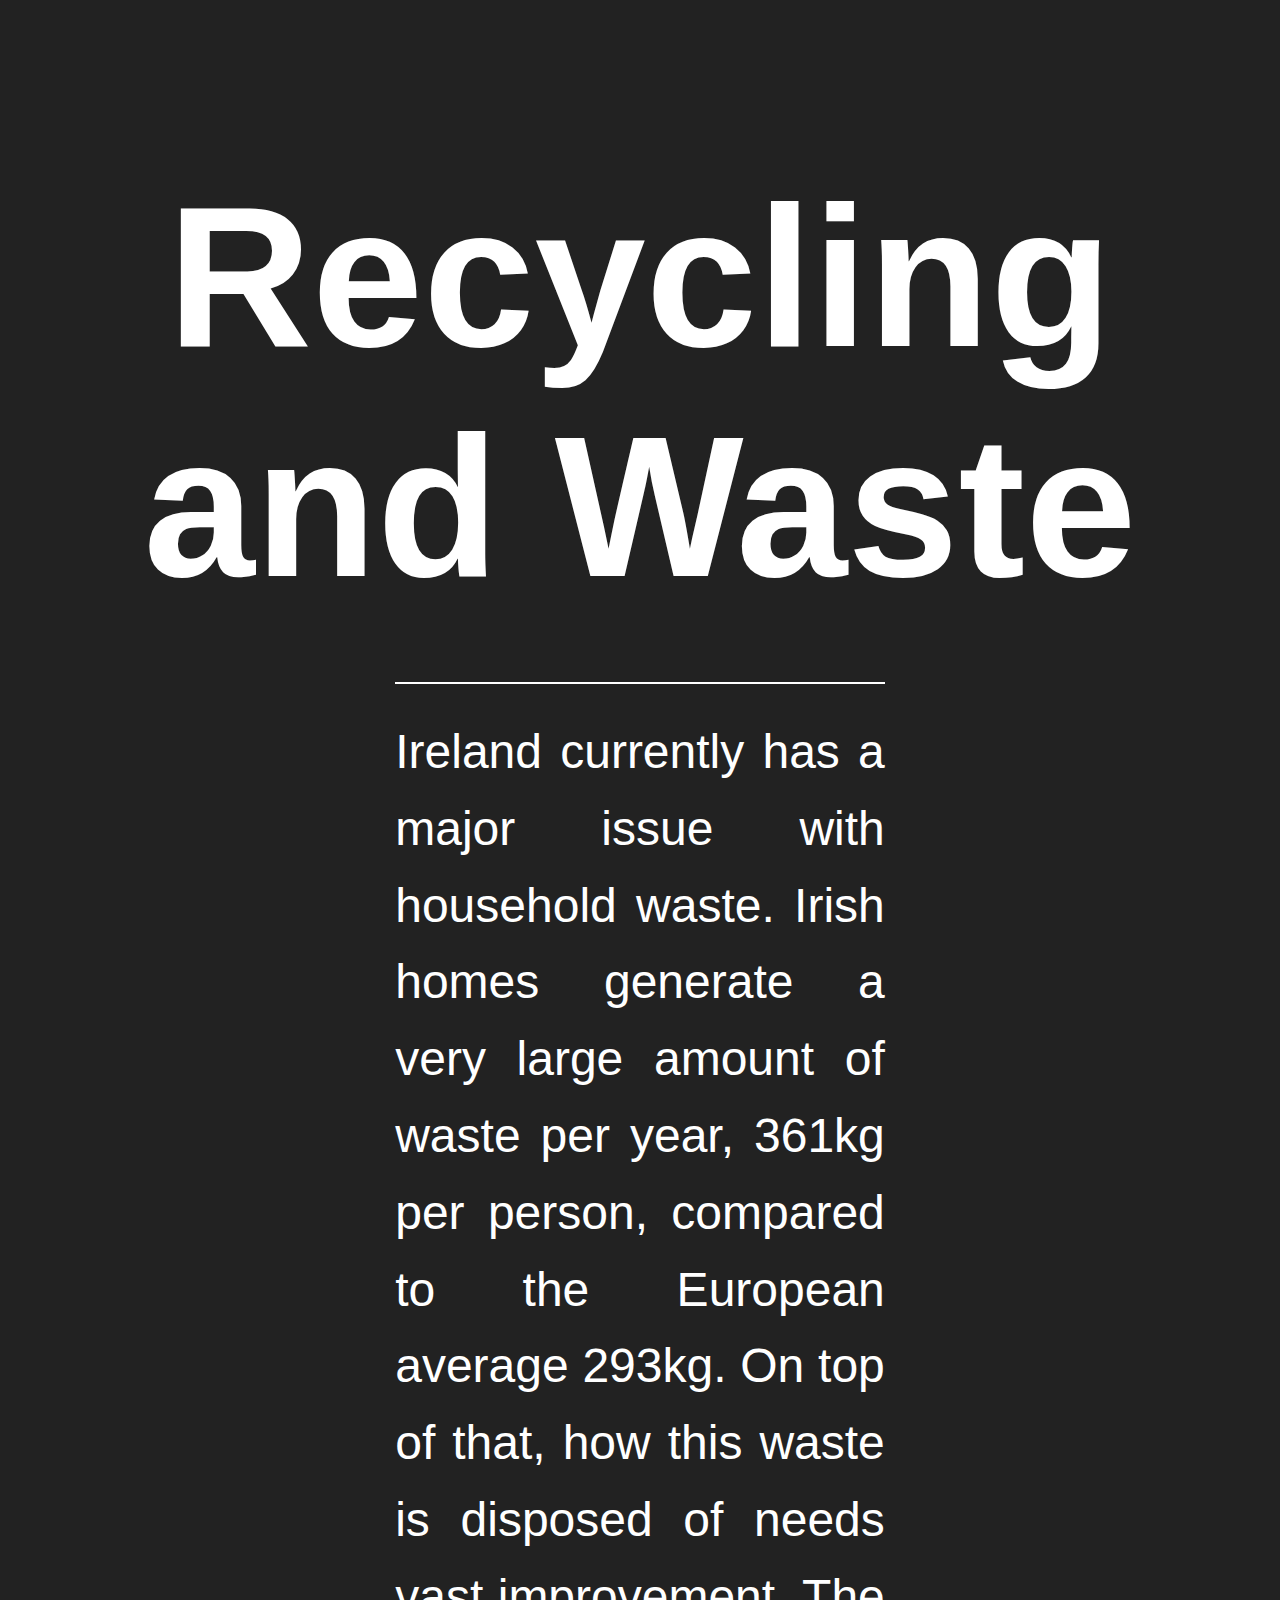
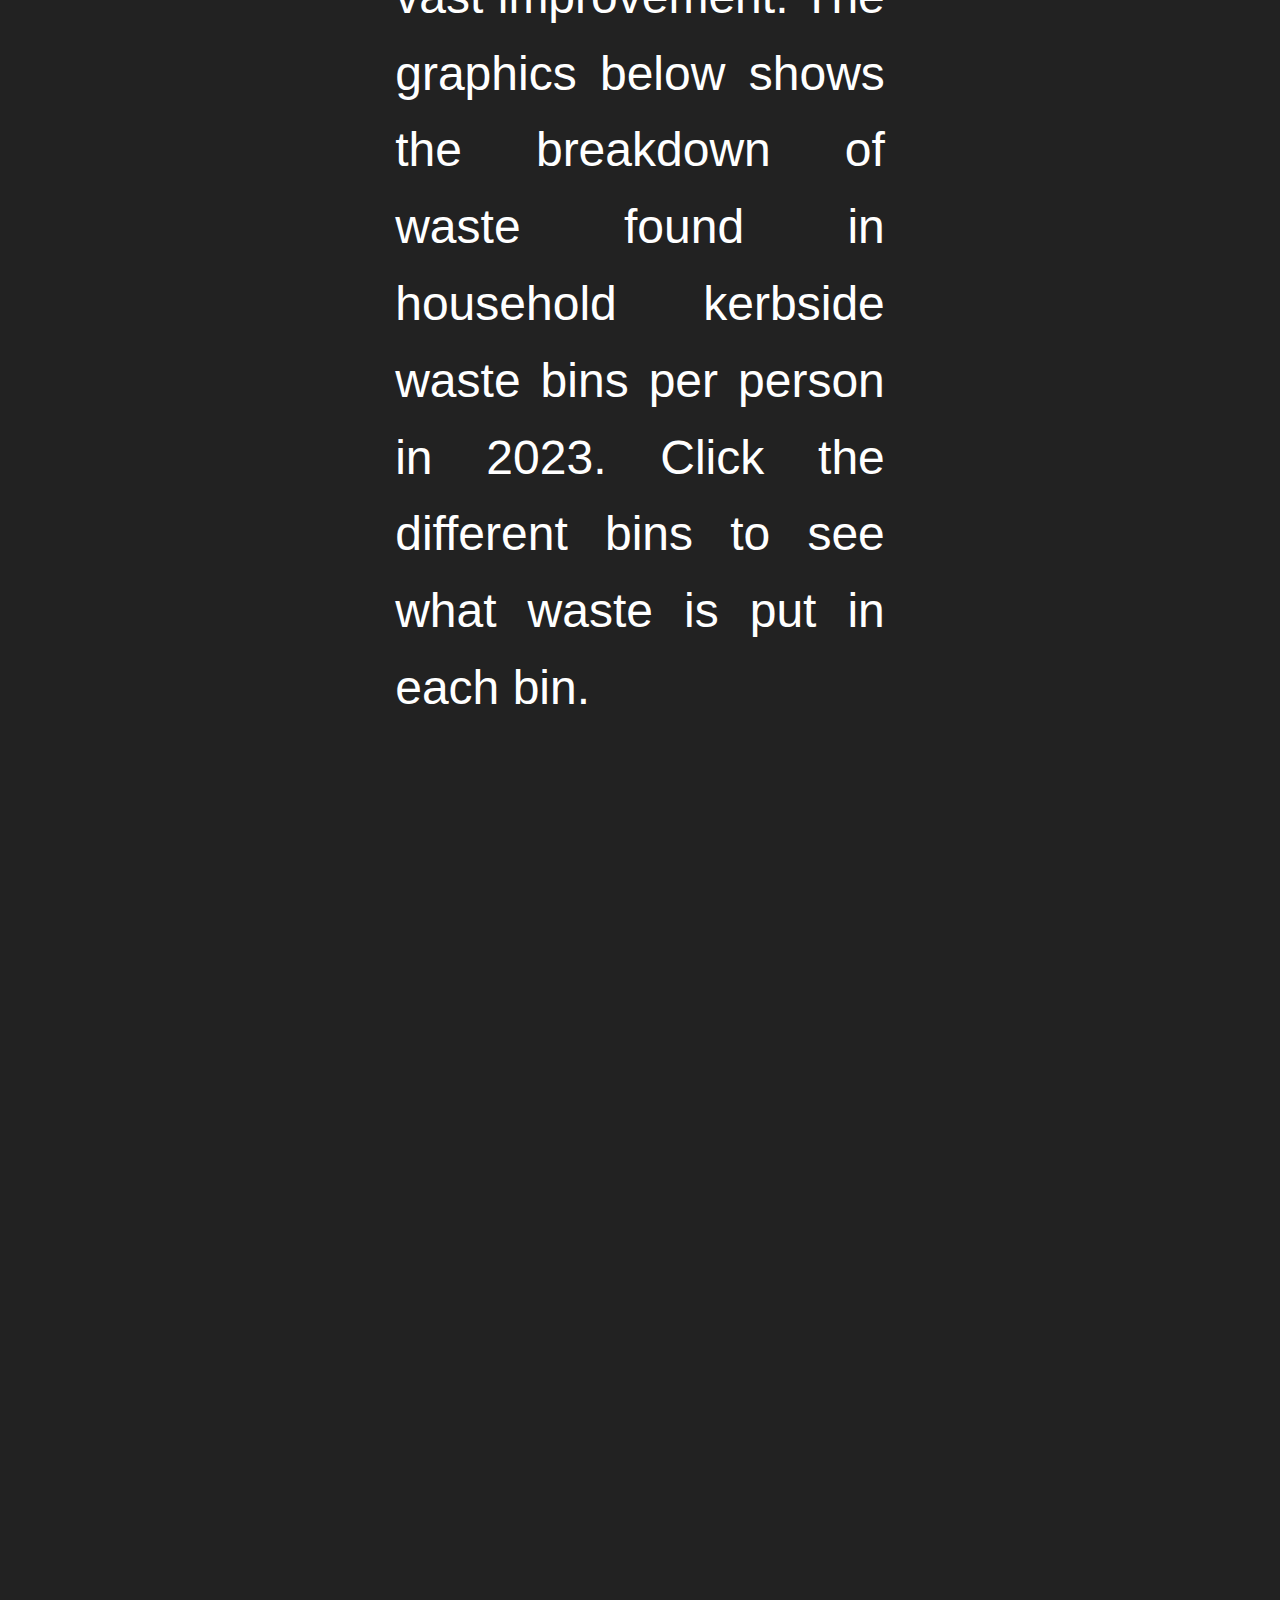
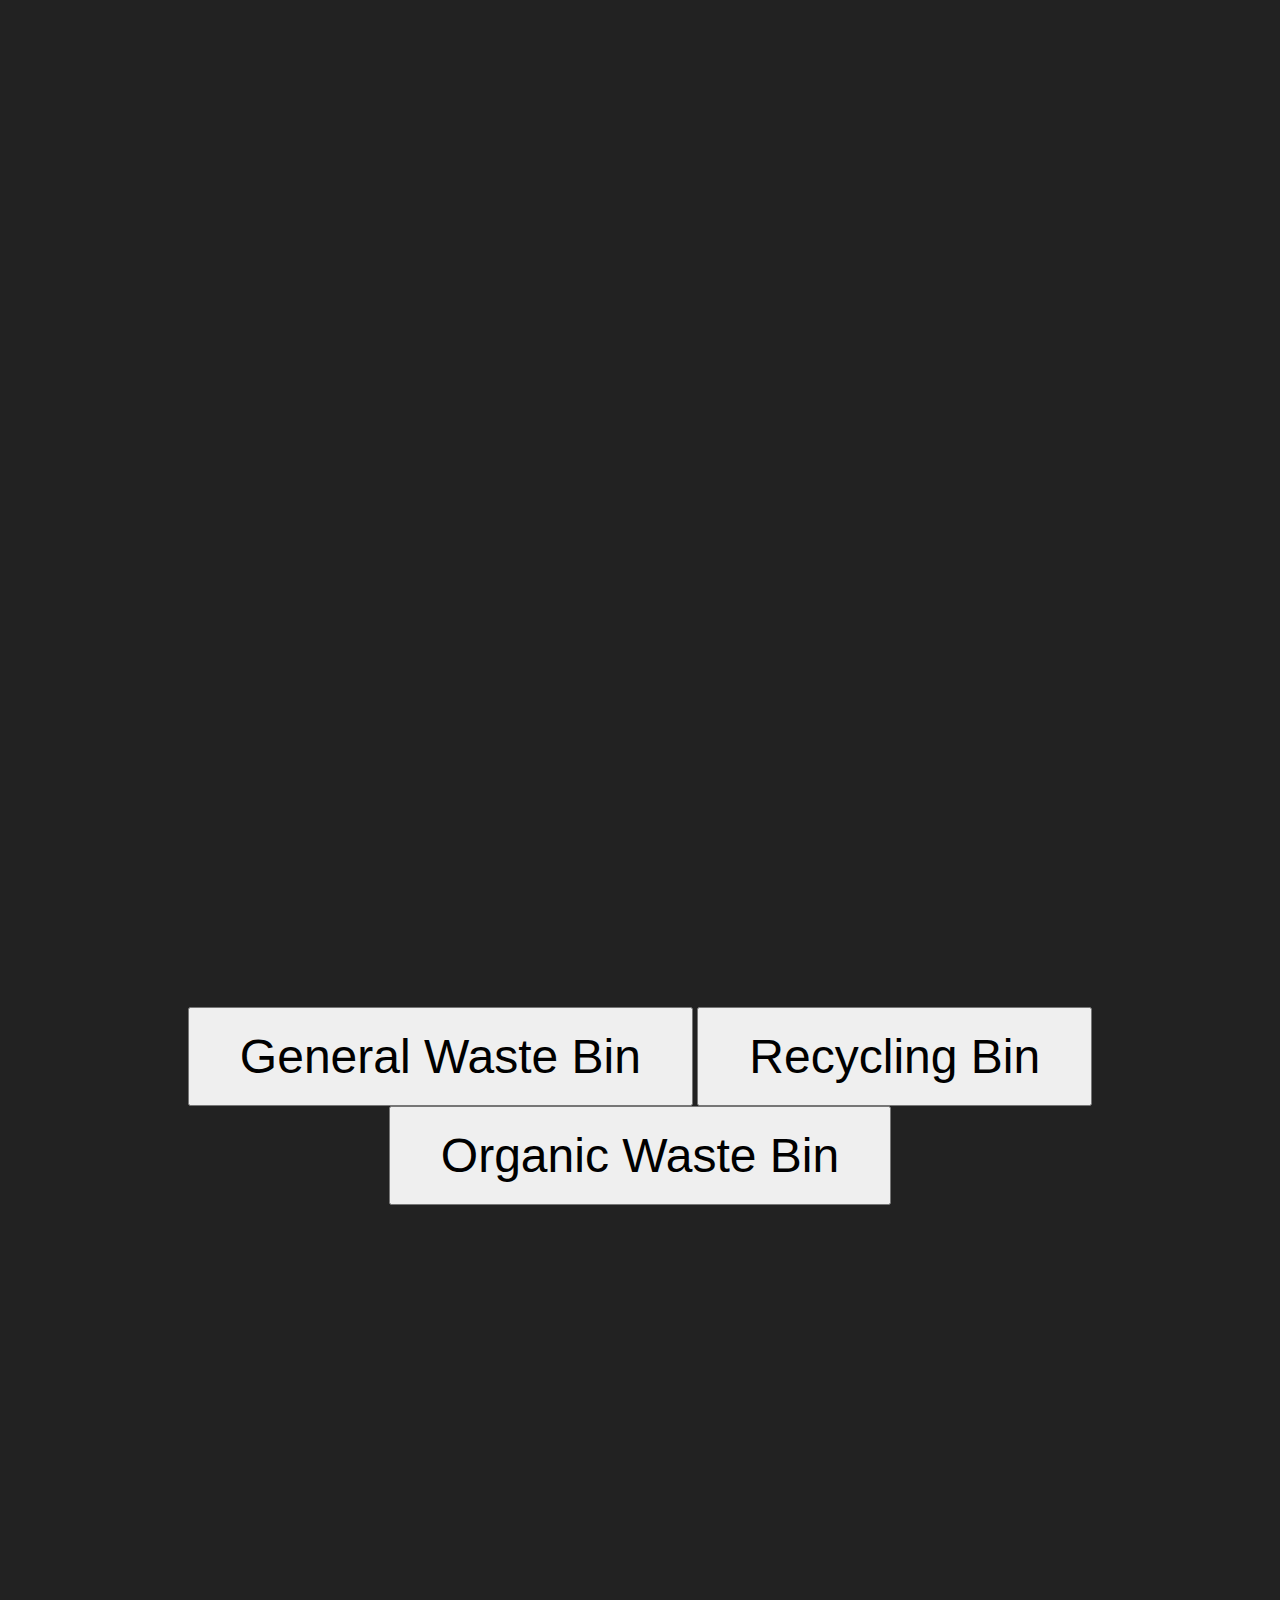
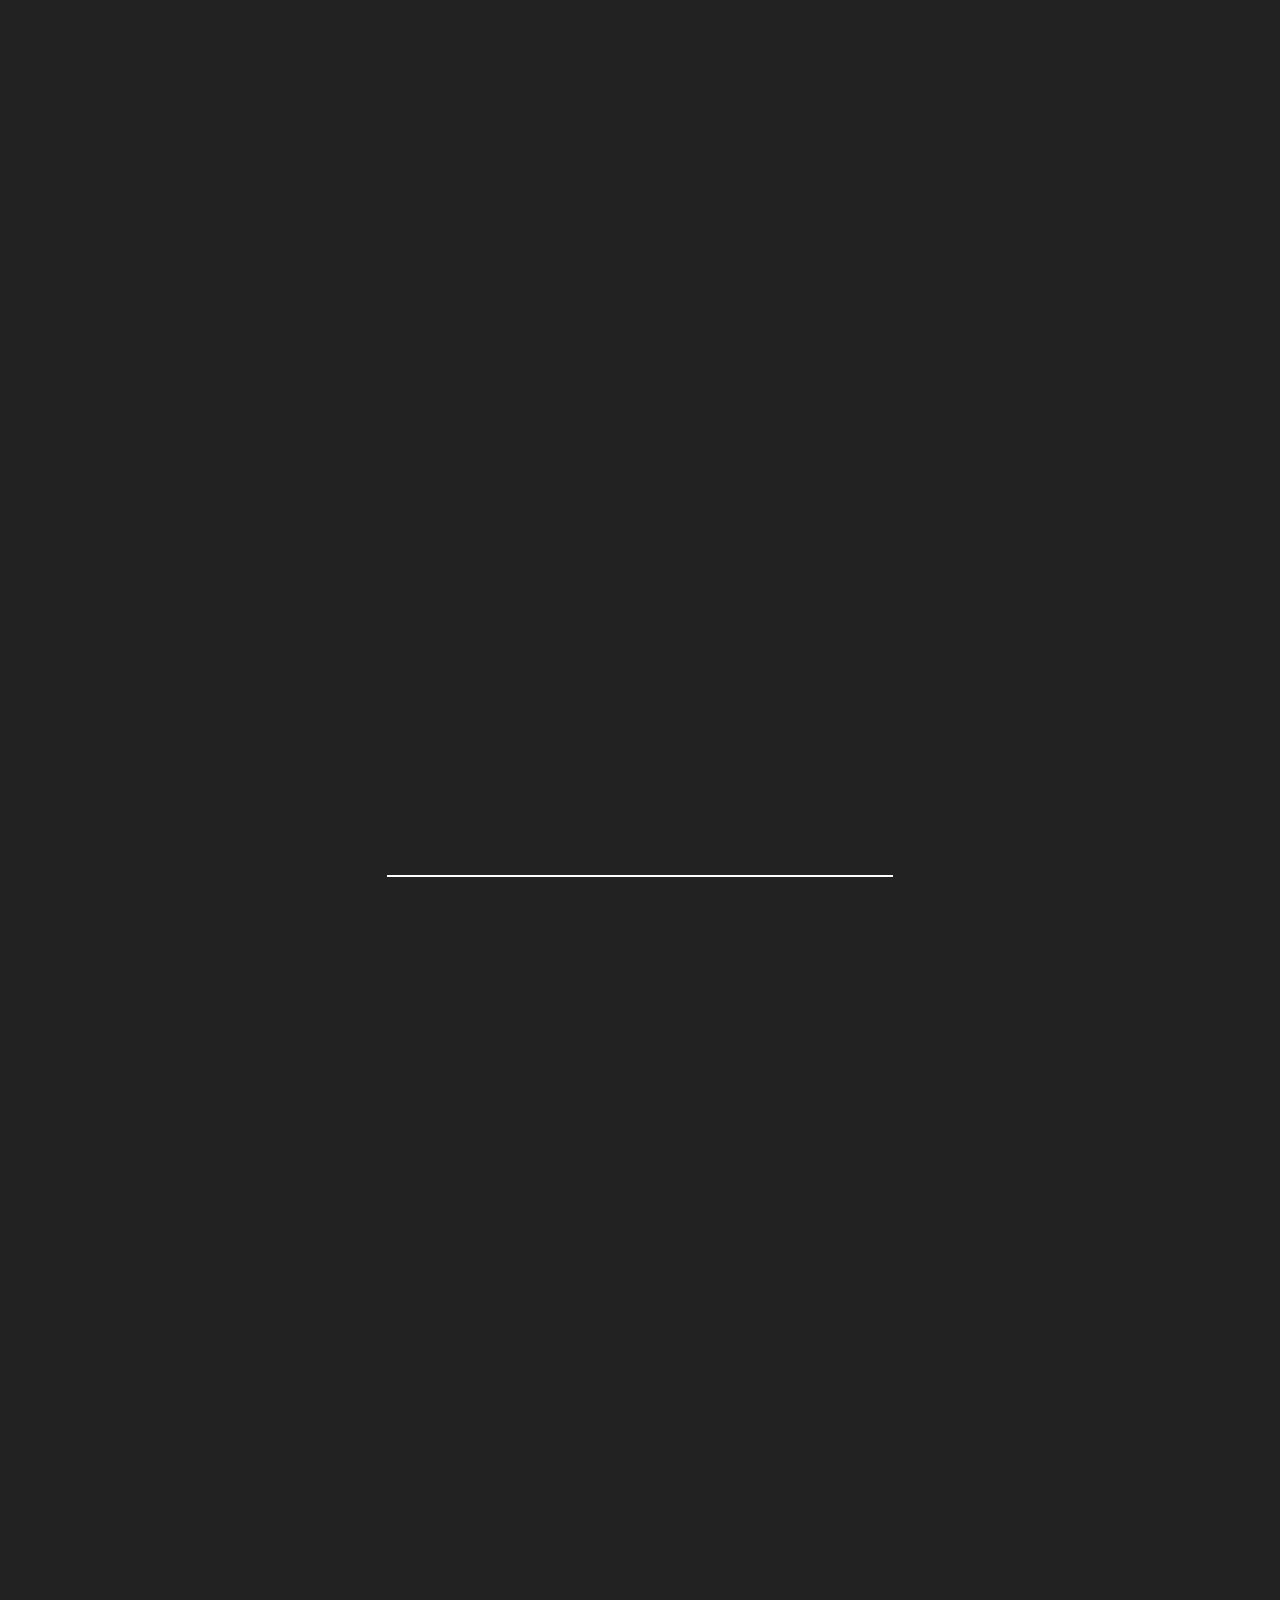
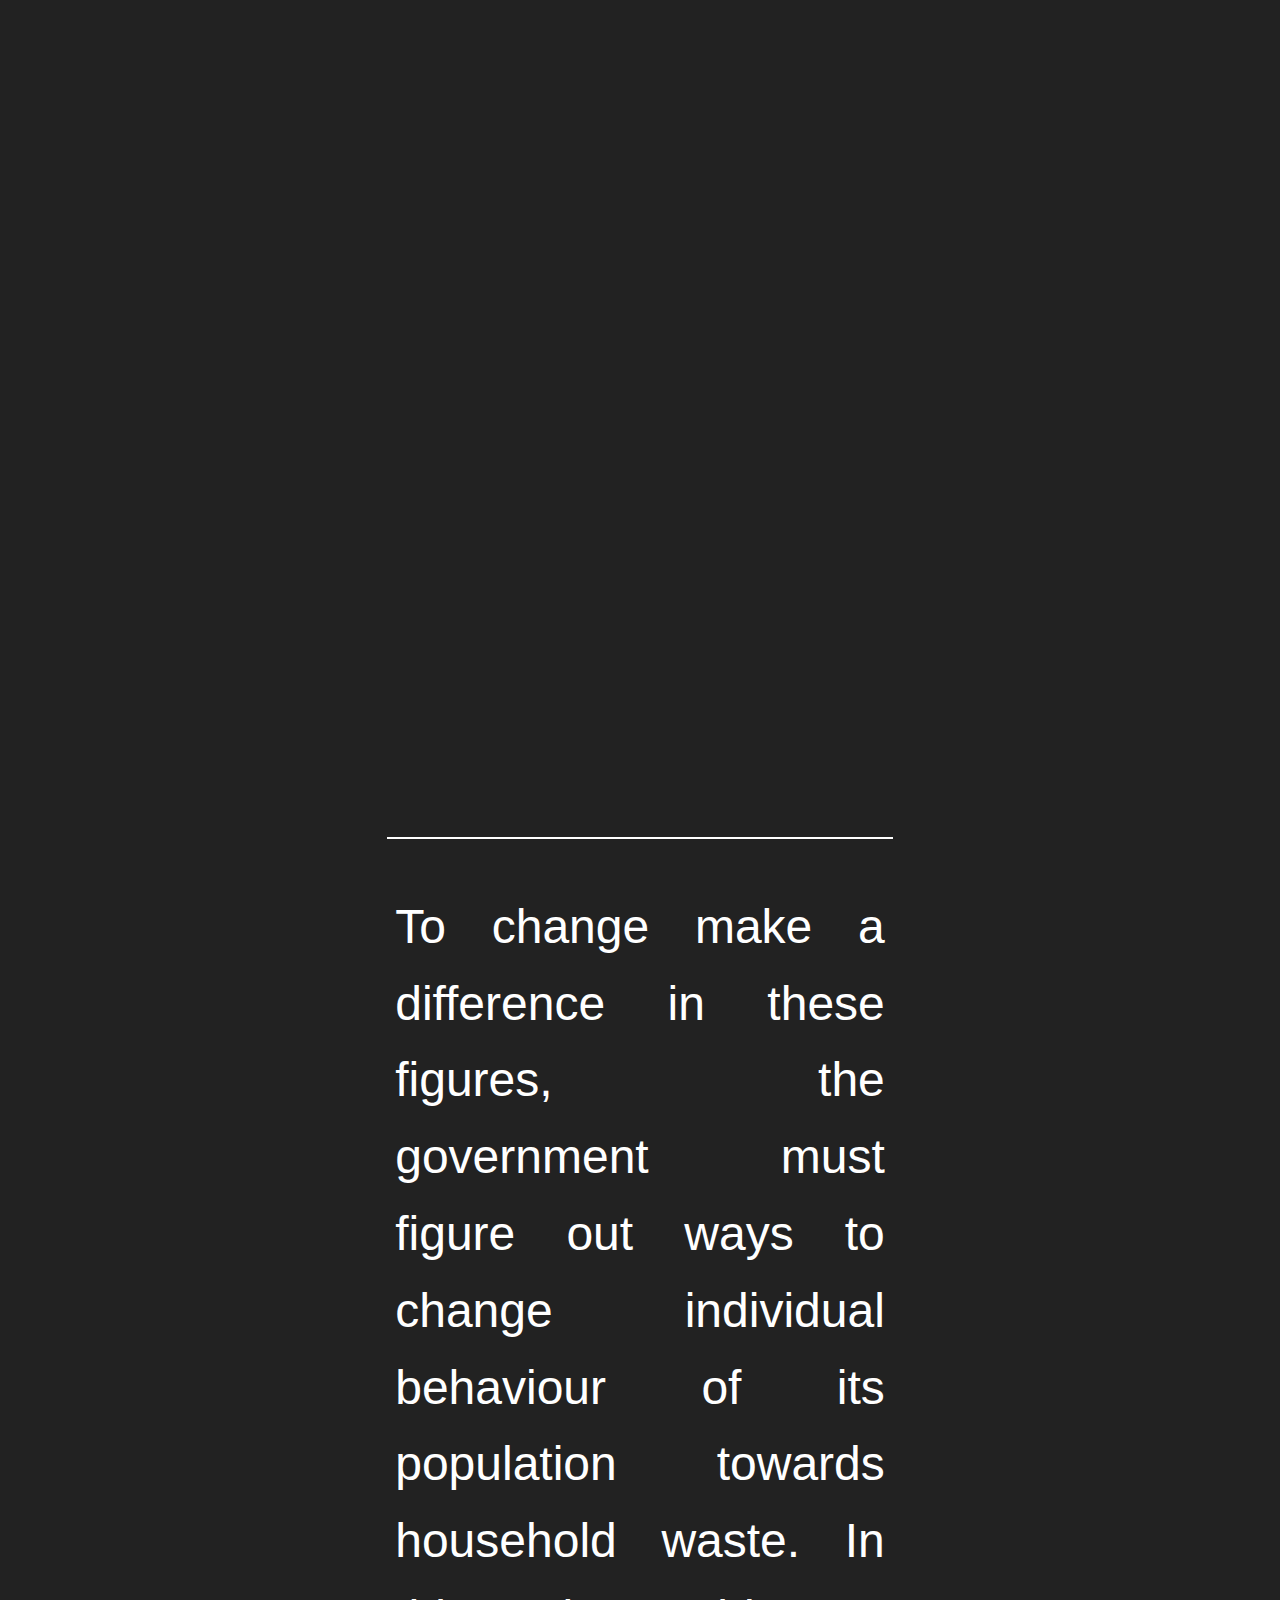
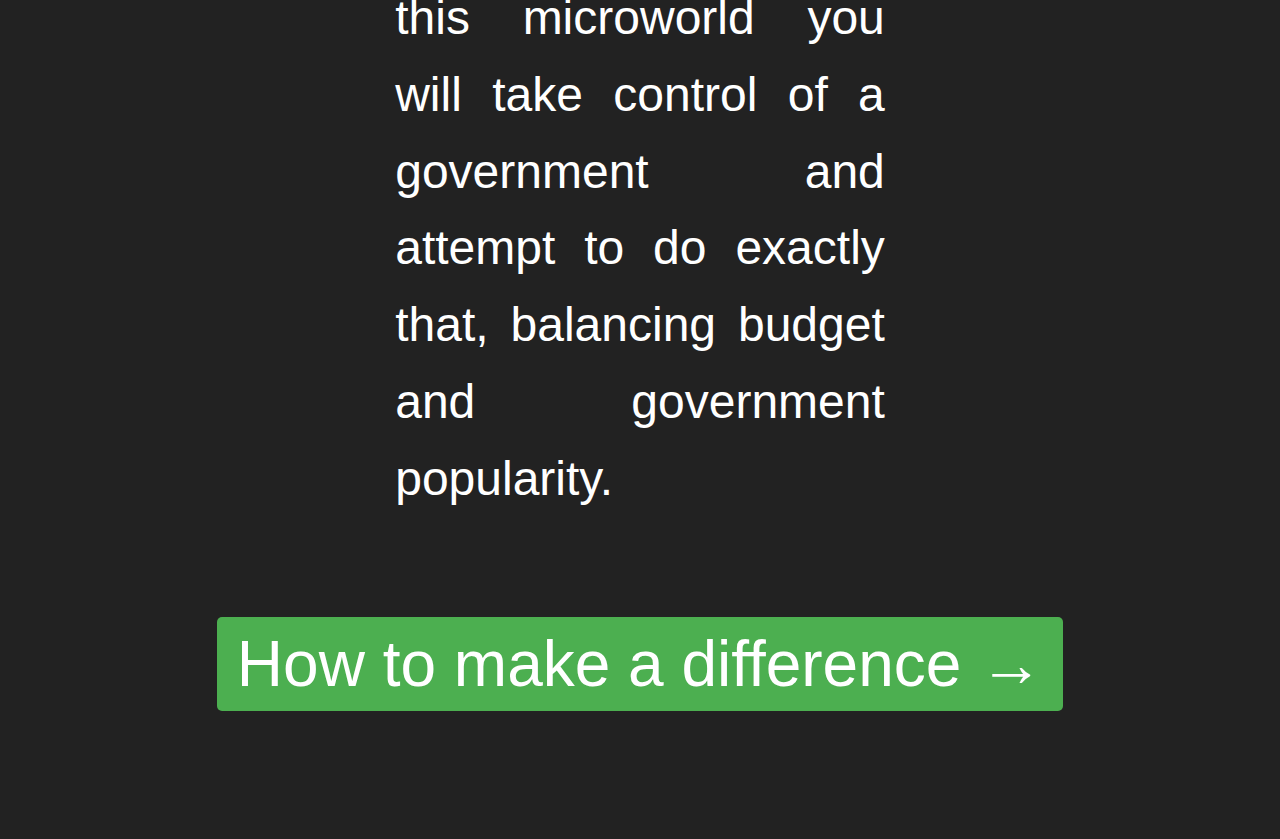
==== index.html @ 7d22f928 "Add files via upload" ====
<!DOCTYPE html>
<html lang="en">
  <head>
    <meta charset="utf-8" />
    <meta name="viewport" content="width=device-width, initial-scale=1.0">

    <title>Landing Page</title>

    <script src="https://cdn.anychart.com/releases/8.10.0/js/anychart-bundle.min.js"></script>
    <script src="libraries/c2.js"></script>
    <script src="var.js"></script>
    <script src="landing.js"></script>
    <script src="landing2.js"></script>
    <link rel="stylesheet" type="text/css" href="landingPage.css">
    
  </head> 

  <body>
    <header>
        <h1 class="page-title">Recycling and Waste</h1>
        <div id="divider"></div>
        <p class="text-block">Ireland currently has a major issue with household waste. Irish homes generate a very large amount of waste per year, 361kg per person, compared to the European average 293kg. On top of that, how this waste is disposed of needs vast improvement. The graphics below shows the breakdown of waste found in household kerbside waste bins per person in 2023.  Click the different bins to see what waste is put in each bin.</p>
    </header>
    <div class="waste-generation">
      <div id="circleChart" ></div>

    </div>

    <nav id="buttonContainer">
      <button class="button" data-chart="image1">General Waste Bin</button>
      <button class="button" data-chart="image2">Recycling Bin</button>
      <button class="button" data-chart="image3">Organic Waste Bin</button>
      
    </nav>
    <div class="chart">
        <div id="chartContainer" style="width: 20%; height: 1200px;">
          <img id="chartImage" src="" style="position: absolute; top: 50%; left: 50%; transform: translate(-50%, -50%); width: 30%;  display: none; max-height: 650px; max-width: 400px;">
    
        </div>
    </div>
      <div id="divider"></div>

      <div id="imageRow">
        <div id="barChart1"></div>
        <div id="barChart2"></div>
      </div>
      <div id="divider"></div>

    <footer>
        <p class="text-block">To change make a difference in these figures, the government must figure out ways to change individual behaviour of its population towards household waste. In this microworld you will take control of a government and attempt to do exactly that, balancing budget and government popularity. </p>
        <a href="page1.html" class="button-link">How to make a difference →</a>
    </footer>
    
    <script>
                    function showImage(imageId) {
                    // Hide all images
                    document.querySelectorAll('#imageDisplay img').forEach(img => {
                        img.classList.remove('show');
                    });

                    // Show the selected image
                    document.getElementById(imageId).classList.add('show');

                    // Update button active state
                    document.querySelectorAll('#buttonContainer .button').forEach(button => {
                        button.classList.remove('active');
                        if (button.getAttribute('onclick').includes(imageId)) {
                        button.classList.add('active');
                        }
                    });
                    }

                    // Initialize first image as visible
                    window.onload = function() {
                    showImage('image1');
                    };


    </script>
    
  </body>
</html>
---- landingPage.css ----
/* Add your CSS here */
body {
    font-family: Arial, sans-serif;
    background: #222222;
    
  }
  .page-title {
    color: white;
    font-size: 200px;
    padding-bottom: 10px;
   
    display: inline-block;
    margin-bottom: 20px;
    left: 50%;
  }

  #buttonContainer {
    text-align: center;
    margin-top: 20px;
  }

  .button {
    padding: 20px 50px;
    font-size: 3rem;
    margin: 0px;
    cursor: pointer;
    transition: background-color 0.3s, color 0.3s;
  }

  .button.active {
    border-color: #4CAF50; /* Border color for active button */
    background-color: #4CAF50; /* Background color for active button */
    color: white; /* Text color for active button */
  }

 .waste-generation {
  position: relative;
  padding: 20px;
  width: 50%;
  height: 1800px;
  margin: 0 auto;
  
  justify-content: center;
  align-items: center;
 }

 #circleChart {
  width: 100%;
  height: 100%;
 }


  .hidden {
    display: none;
  }

  #imageDisplay {
    text-align: center;
    margin: 20px auto;
    padding: 20px;
    
  /* Ensure the container is large enough to accommodate bigger images */
   /* Adjust this as needed */
  }

 

  #imageDisplay img {
    width: 100%; /* Image will scale to fit its container */
    max-width: 1500px; /* Adjust this value to control the image size */
    height: auto; /* Maintain aspect ratio */
    display: none; /* Hide images by default */
    margin: 0 auto; /* Centers block-level elements horizontally */
    display: none; /* Hide all images initially */
  }
  
  #imageDisplay img.show {
    display: block; /* Only show the image with 'show' class */
  }

  .show {
    display: block;
  }

  #divider {
    width: 40%; /* Adjust the width as needed */
    height: 2px; /* Adjust the thickness of the line */
    background-color: white;
    margin: 30px auto; /* Centers the line horizontally and adds space above and below */
  }

  #imageRow {
    display: flex; /* This makes it a flex container */
    justify-content: center; /* This centers the images horizontally in the container */
    align-items: center; /* This centers the images vertically */
    max-width: 100%;
    height: 1500px;
    gap: 150px; /* This adds space between the images */
  }
  
#barChart1,#barChart2 {
  height: 70%;
  width: 20%;
}

  
.chart{
  position: relative;
  padding: 20px;
  justify-content: center;
  align-items: center;
  
}
#chartContainer{
  position: relative;
  margin: 0 auto;
  
  justify-content: center;
  align-items: center;
}


#chartImage {
  position: absolute;
  top: 50%;
  left: 50%;
  transform: translate(-50%, -50%);

  display: none; /* Initially hidden */
}


  p {
    line-height: 1.6;
  }

  .text-block {
    width: 40%;
    font-size: 3rem;
    margin: 0 auto;
    text-align: justify;
  }
  
  header, footer {
    background-color: #222222;

    color: white;
    padding: 20px;
    text-align: center;
  }
  
  nav ul {
    color: white;
    list-style-type: none;
    padding: 0;
  }
  
  nav ul li {
    display: inline;
    margin-right: 20px;
  }
  
  article {
    background-color: #222222;
    margin: 20px 0;
    padding: 20px;
  }

  .button-link {
    display: inline-block; /* Allows the application of padding and margin */
    font-size: 4rem;
    padding: 10px 20px; /* Adds space inside the button */
    margin: 100px 0; /* Adds space outside the button, adjust as needed */
    background-color: #4CAF50; /* Background color of the button */
    color: white; /* Text color */
    text-decoration: none; /* Removes underline from link */
    border-radius: 5px; /* Rounds the corners of the button */
    border: none; /* Removes the border */
    text-align: center; /* Centers the text */
    transition: background-color 0.3s, color 0.3s; /* Smooth transition for hover effects */
  }
  
  .button-link:hover {
    background-color: #367c39; /* Darker shade for hover effect */
    color: #fff; /* Text color on hover */
  }
  
  
  /* You will need to add classes and IDs to your HTML elements to apply specific styles */
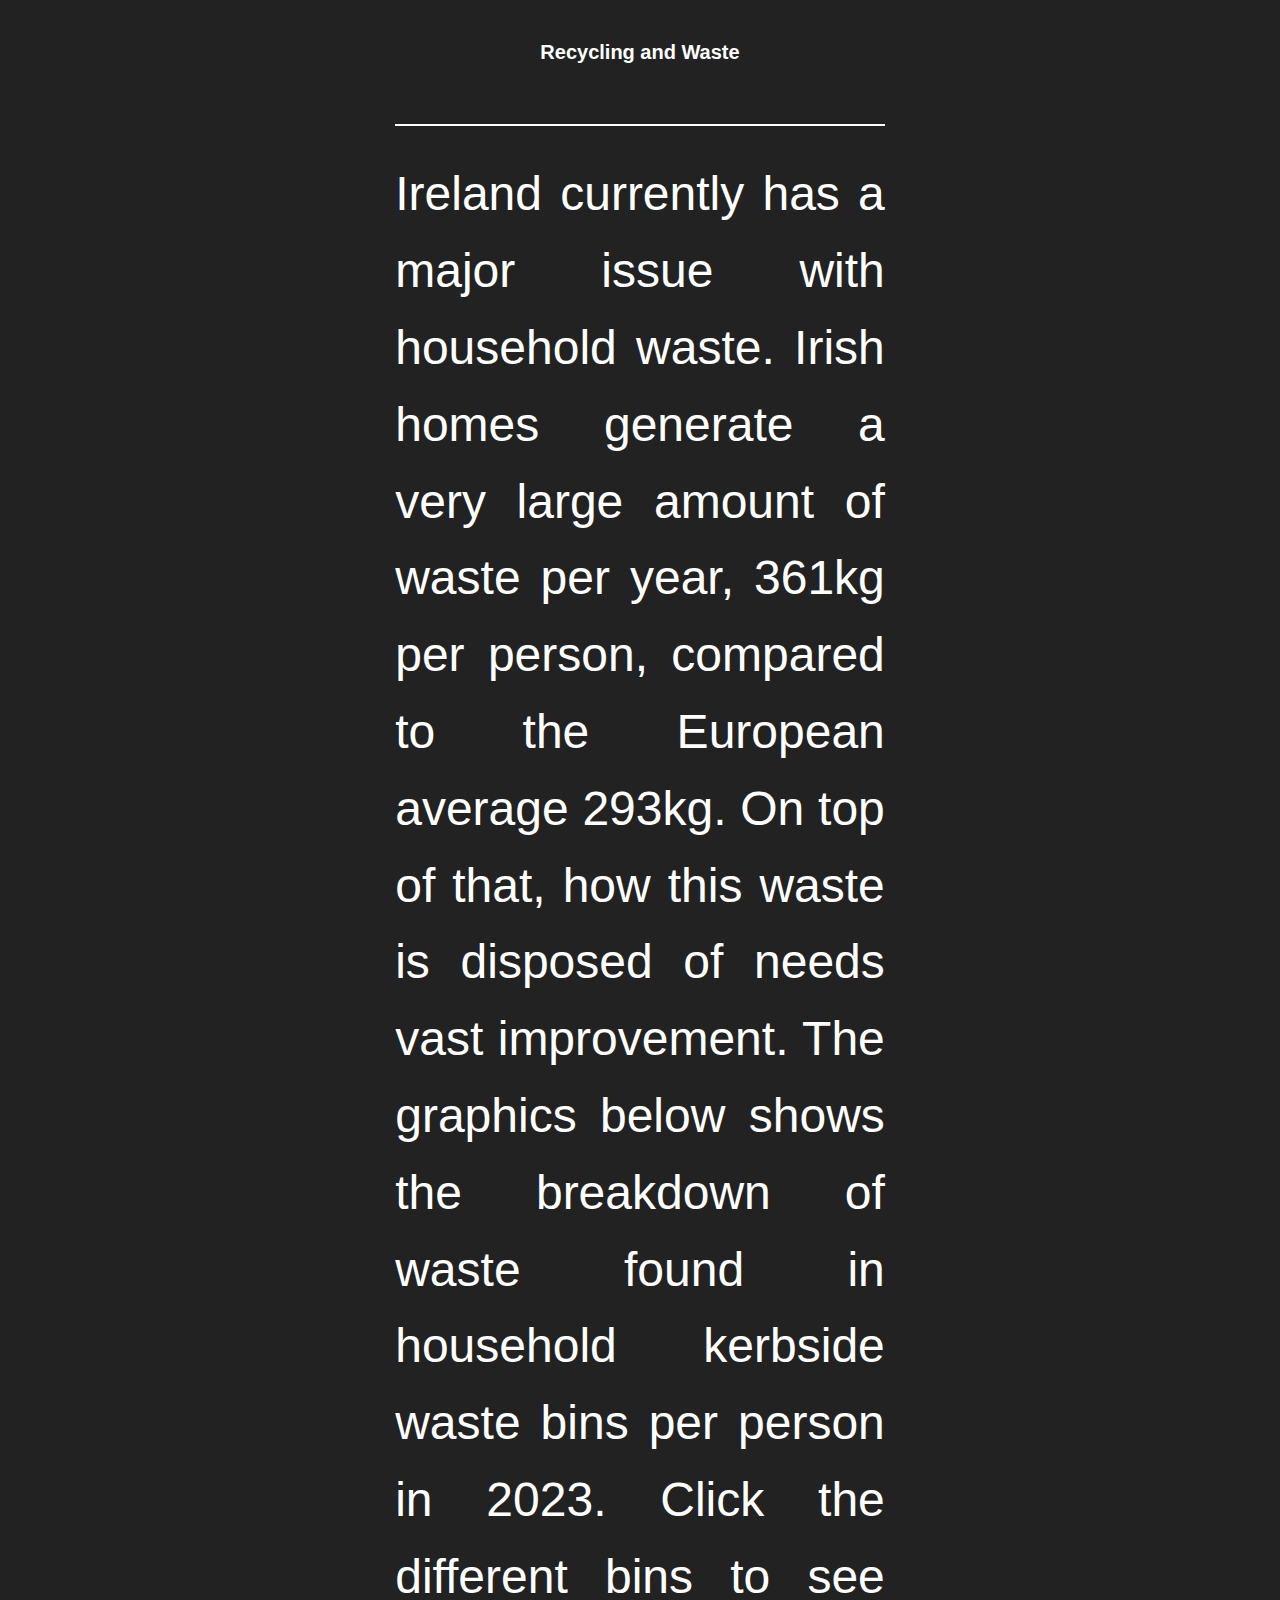
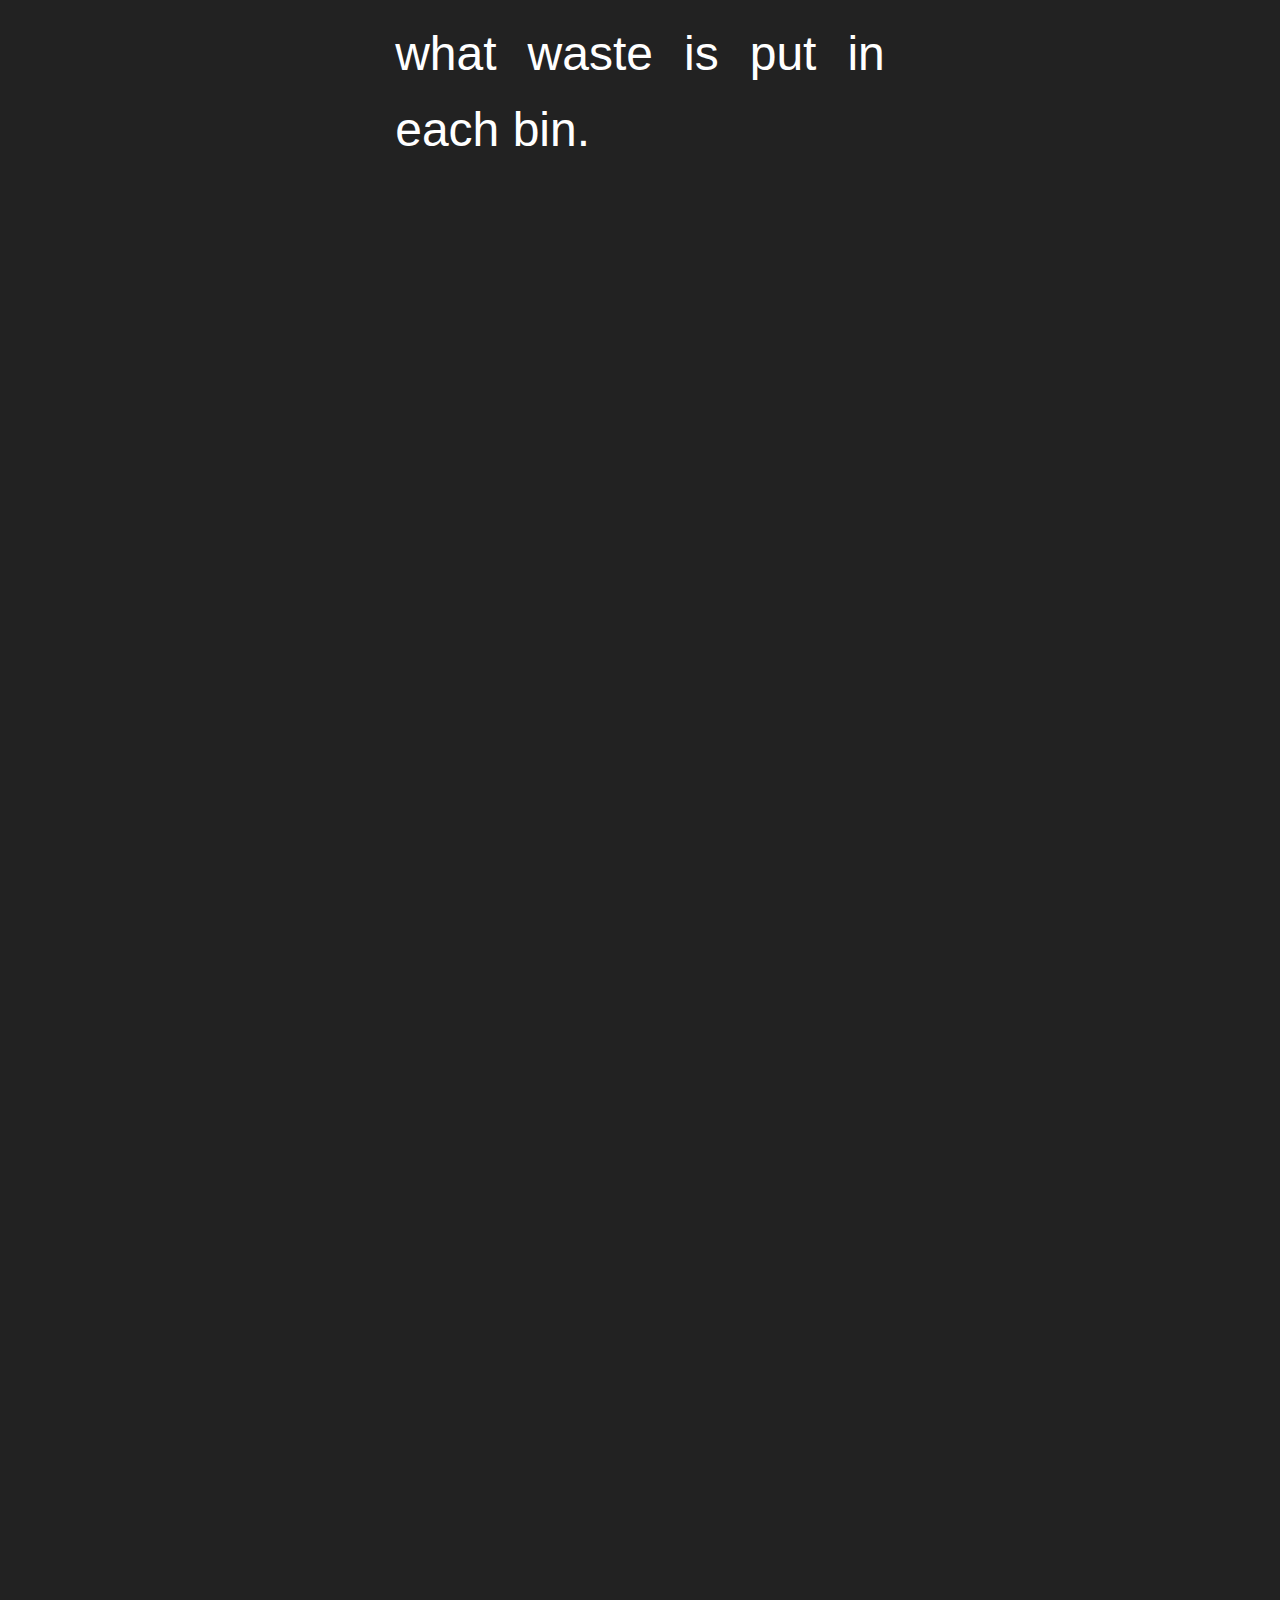
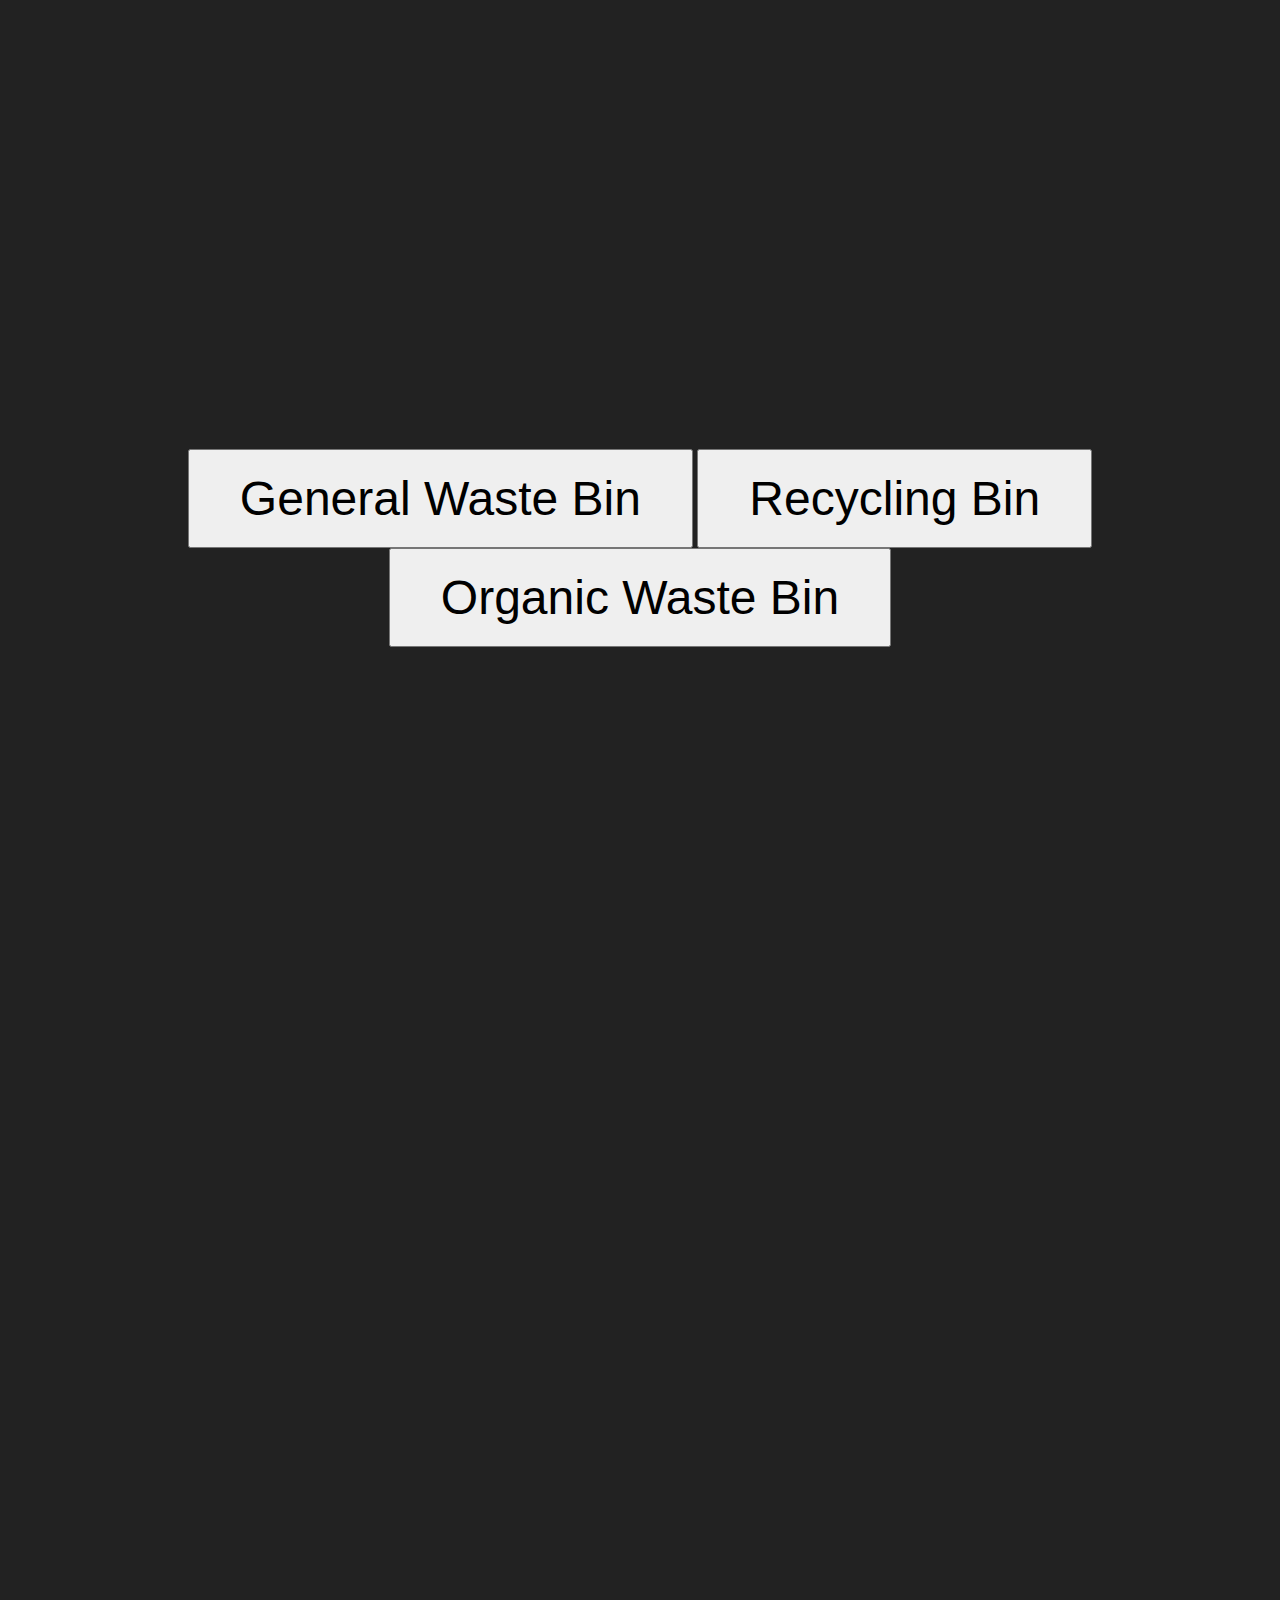
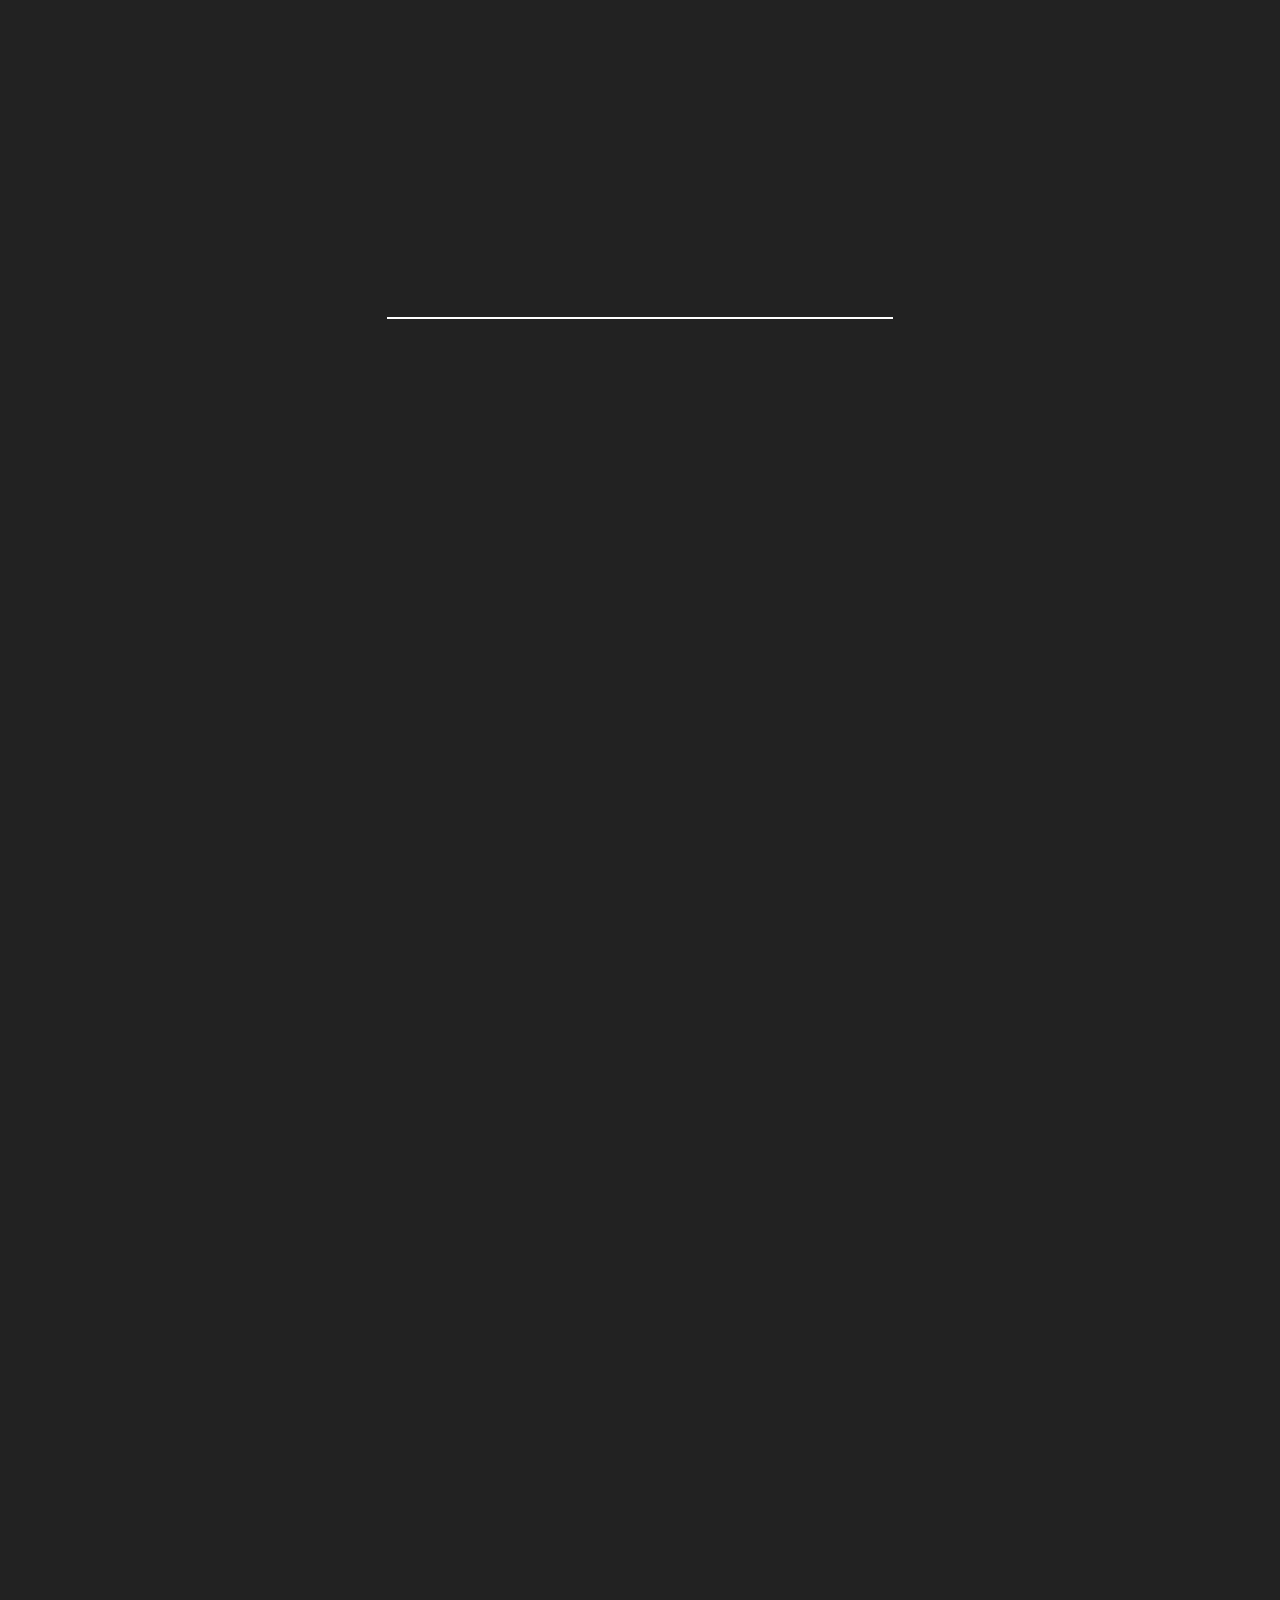
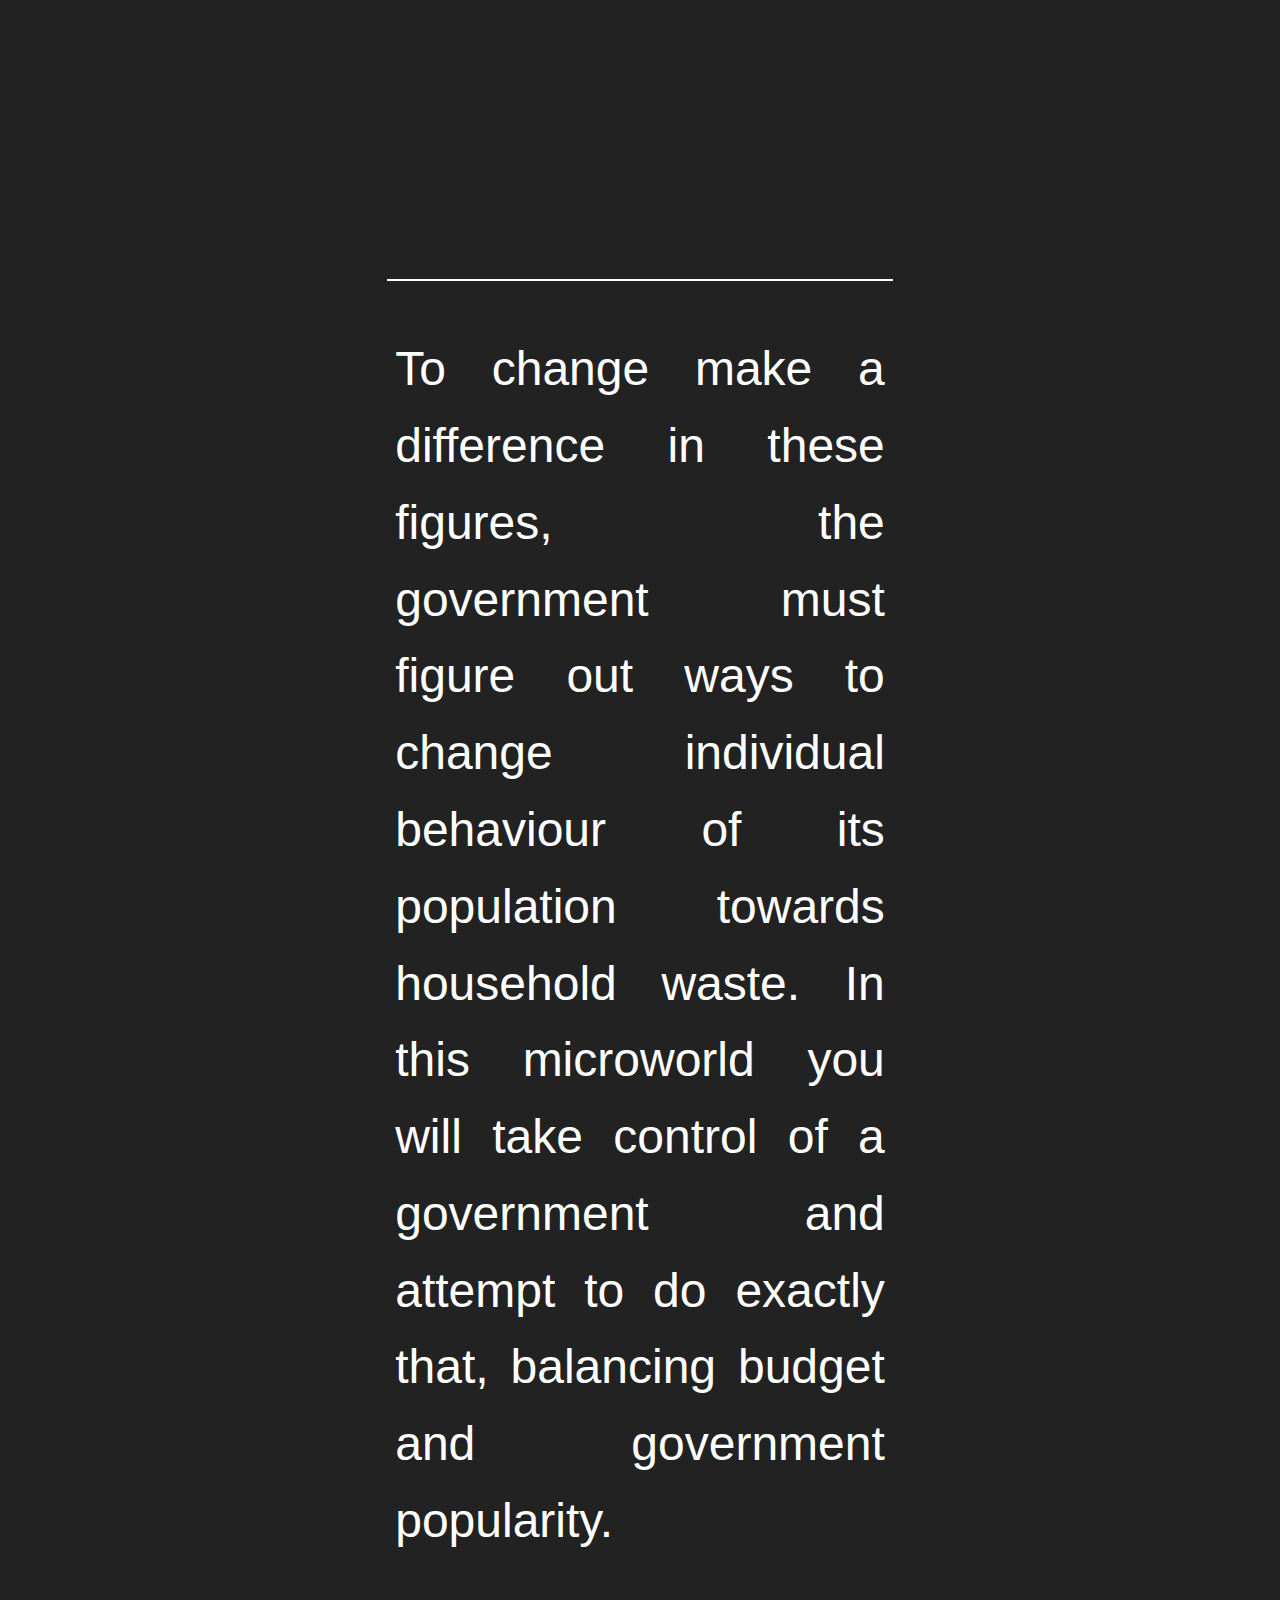
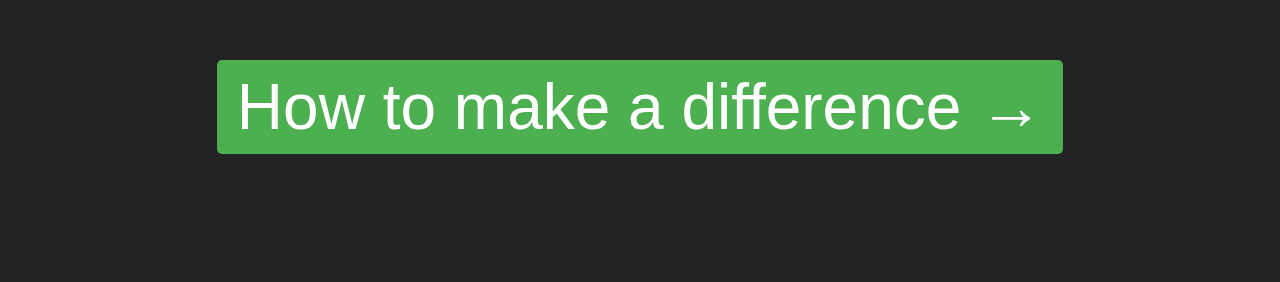
==== commit ab70b42a: "new fix" ====
--- a/index.html
+++ b/index.html
@@ -1,13 +1,13 @@
 <!DOCTYPE html>
 <html lang="en">
   <head>
-    <meta charset="utf-8" />
-    <meta name="viewport" content="width=device-width, initial-scale=1.0">
+    <meta charset="utf-8">
+    <meta name="viewport" content="width=device-width, initial-scale=1">
 
     <title>Landing Page</title>
 
     <script src="https://cdn.anychart.com/releases/8.10.0/js/anychart-bundle.min.js"></script>
-    <script src="libraries/c2.js"></script>
+    
     <script src="var.js"></script>
     <script src="landing.js"></script>
     <script src="landing2.js"></script>
--- a/landingPage.css
+++ b/landingPage.css
@@ -4,9 +4,18 @@
     background: #222222;
     
   }
+
+  @media (max-width: 768px) {
+    .page-title {
+      font-size: 100px; /* Example of adjusting font size for smaller screens */
+    }
+    .text-block, .button, .button-link {
+      font-size: 2rem; /* Adjust font size for readability on smaller screens */
+    }
+  }
   .page-title {
     color: white;
-    font-size: 200px;
+    font-size: 20px;
     padding-bottom: 10px;
    
     display: inline-block;
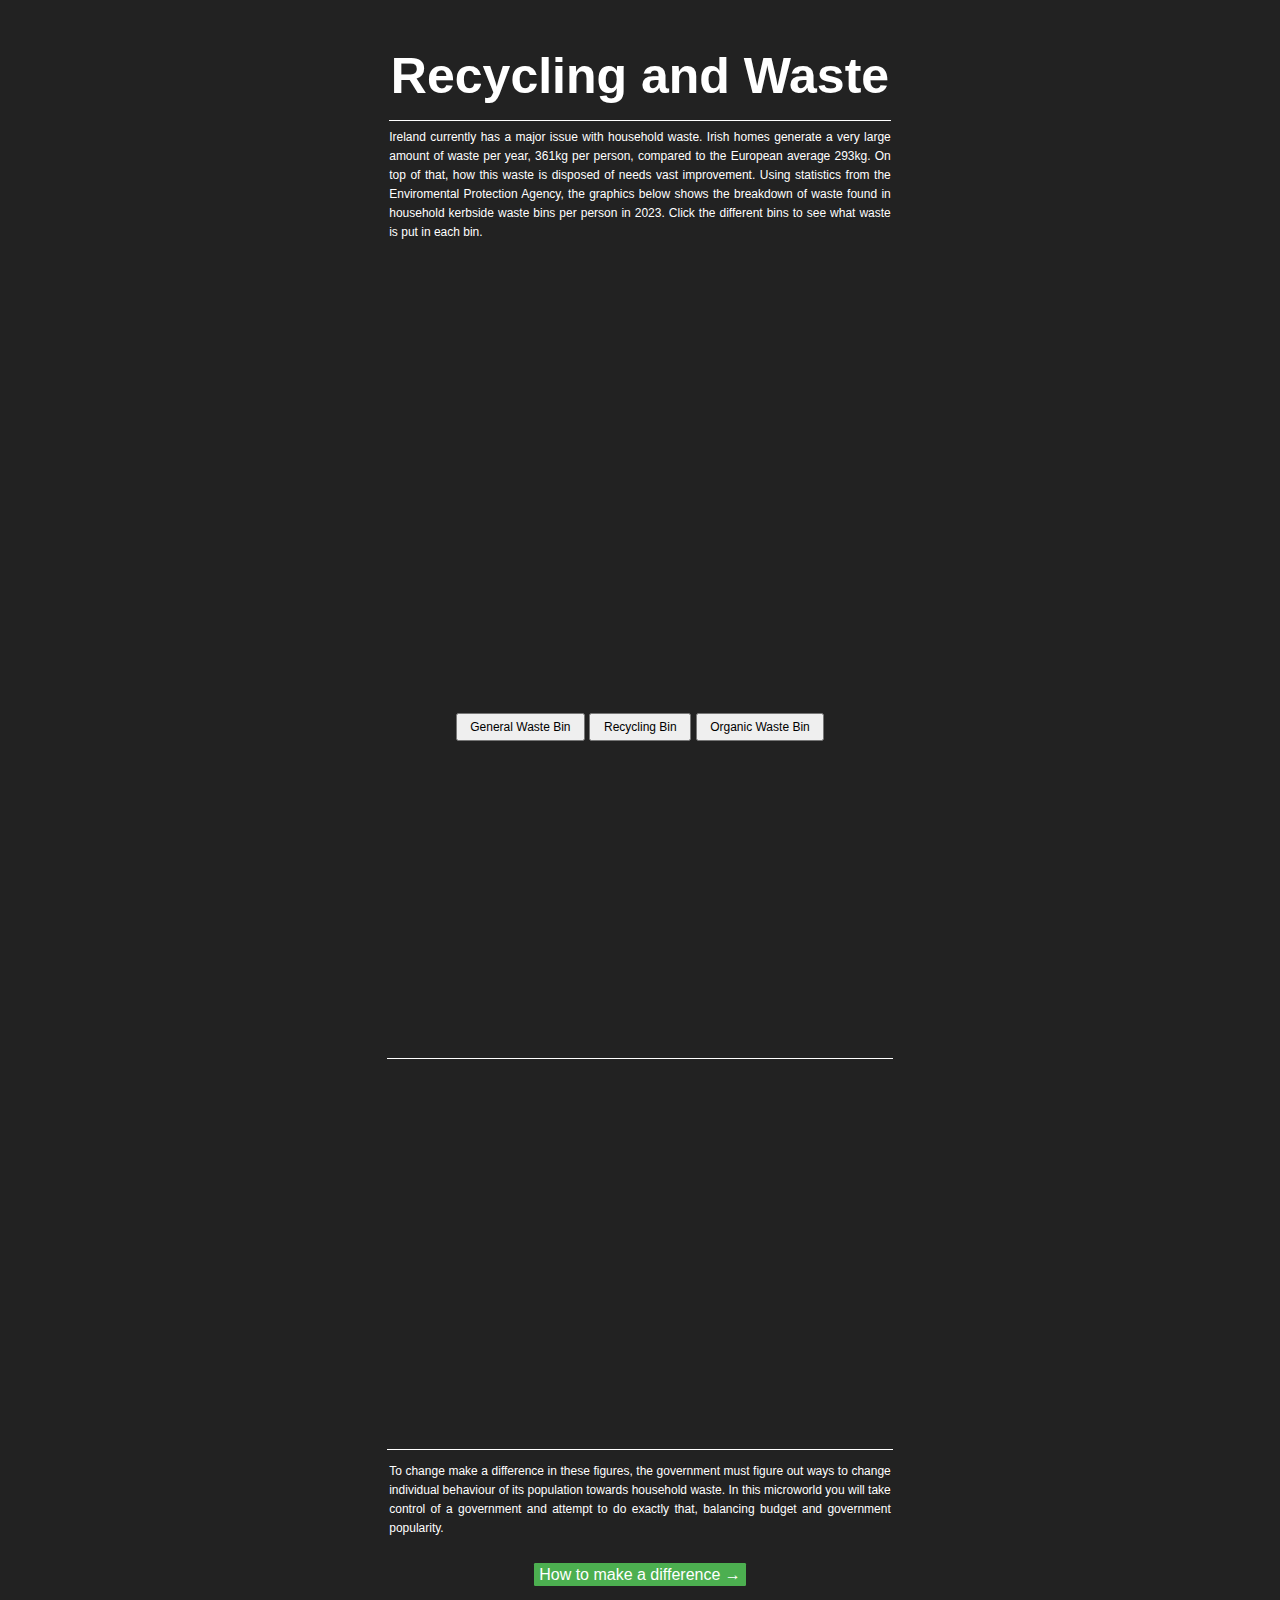
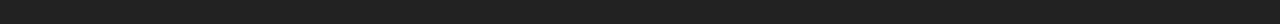
==== commit 9c2527e7: "updated summary page" ====
--- a/index.html
+++ b/index.html
@@ -6,6 +6,7 @@
 
     <title>Landing Page</title>
 
+    
     <script src="https://cdn.anychart.com/releases/8.10.0/js/anychart-bundle.min.js"></script>
     
     <script src="var.js"></script>
@@ -19,7 +20,7 @@
     <header>
         <h1 class="page-title">Recycling and Waste</h1>
         <div id="divider"></div>
-        <p class="text-block">Ireland currently has a major issue with household waste. Irish homes generate a very large amount of waste per year, 361kg per person, compared to the European average 293kg. On top of that, how this waste is disposed of needs vast improvement. The graphics below shows the breakdown of waste found in household kerbside waste bins per person in 2023.  Click the different bins to see what waste is put in each bin.</p>
+        <p class="text-block">Ireland currently has a major issue with household waste. Irish homes generate a very large amount of waste per year, 361kg per person, compared to the European average 293kg. On top of that, how this waste is disposed of needs vast improvement. Using statistics from the Enviromental Protection Agency, the graphics below shows the breakdown of waste found in household kerbside waste bins per person in 2023.  Click the different bins to see what waste is put in each bin.</p>
     </header>
     <div class="waste-generation">
       <div id="circleChart" ></div>
@@ -33,8 +34,8 @@
       
     </nav>
     <div class="chart">
-        <div id="chartContainer" style="width: 20%; height: 1200px;">
-          <img id="chartImage" src="" style="position: absolute; top: 50%; left: 50%; transform: translate(-50%, -50%); width: 30%;  display: none; max-height: 650px; max-width: 400px;">
+        <div id="chartContainer" style="width: 20%; height: 300px;">
+          <img id="chartImage" src="" style="position: absolute; top: 50%; left: 50%; transform: translate(-50%, -50%); width: 30%;  display: none; max-height: 162.5px; max-width: 100px;">
     
         </div>
     </div>
--- a/landingPage.css
+++ b/landingPage.css
@@ -1,199 +1,192 @@
 /* Add your CSS here */
 body {
-    font-family: Arial, sans-serif;
-    background: #222222;
-    
-  }
 
-  @media (max-width: 768px) {
-    .page-title {
-      font-size: 100px; /* Example of adjusting font size for smaller screens */
-    }
-    .text-block, .button, .button-link {
-      font-size: 2rem; /* Adjust font size for readability on smaller screens */
-    }
-  }
-  .page-title {
-    color: white;
-    font-size: 20px;
-    padding-bottom: 10px;
-   
-    display: inline-block;
-    margin-bottom: 20px;
-    left: 50%;
-  }
-
-  #buttonContainer {
-    text-align: center;
-    margin-top: 20px;
-  }
-
-  .button {
-    padding: 20px 50px;
-    font-size: 3rem;
-    margin: 0px;
-    cursor: pointer;
-    transition: background-color 0.3s, color 0.3s;
-  }
-
-  .button.active {
-    border-color: #4CAF50; /* Border color for active button */
-    background-color: #4CAF50; /* Background color for active button */
-    color: white; /* Text color for active button */
-  }
-
- .waste-generation {
-  position: relative;
-  padding: 20px;
-  width: 50%;
-  height: 1800px;
-  margin: 0 auto;
+  font-family: Arial, sans-serif;
+  background: #222222;
   
-  justify-content: center;
-  align-items: center;
- }
-
- #circleChart {
-  width: 100%;
-  height: 100%;
- }
+}
 
 
-  .hidden {
-    display: none;
-  }
-
-  #imageDisplay {
-    text-align: center;
-    margin: 20px auto;
-    padding: 20px;
-    
-  /* Ensure the container is large enough to accommodate bigger images */
-   /* Adjust this as needed */
-  }
-
+.page-title {
+  color: white;
+  font-size: 50px;
+  padding-bottom: 2.5px;
  
-
-  #imageDisplay img {
-    width: 100%; /* Image will scale to fit its container */
-    max-width: 1500px; /* Adjust this value to control the image size */
-    height: auto; /* Maintain aspect ratio */
-    display: none; /* Hide images by default */
-    margin: 0 auto; /* Centers block-level elements horizontally */
-    display: none; /* Hide all images initially */
-  }
-  
-  #imageDisplay img.show {
-    display: block; /* Only show the image with 'show' class */
-  }
-
-  .show {
-    display: block;
-  }
-
-  #divider {
-    width: 40%; /* Adjust the width as needed */
-    height: 2px; /* Adjust the thickness of the line */
-    background-color: white;
-    margin: 30px auto; /* Centers the line horizontally and adds space above and below */
-  }
-
-  #imageRow {
-    display: flex; /* This makes it a flex container */
-    justify-content: center; /* This centers the images horizontally in the container */
-    align-items: center; /* This centers the images vertically */
-    max-width: 100%;
-    height: 1500px;
-    gap: 150px; /* This adds space between the images */
-  }
-  
-#barChart1,#barChart2 {
-  height: 70%;
-  width: 20%;
+  display: inline-block;
+  margin-bottom: 5px;
+  left: 50%;
 }
 
+#buttonContainer {
+  text-align: center;
+  margin-top: 5px;
+}
+
+.button {
+  padding: 5px 12.5px;
+  font-size: 0.75rem;
+  margin: 0px;
+  cursor: pointer;
+  transition: background-color 0.3s, color 0.3s;
+}
+
+.button.active {
+  border-color: #4CAF50; /* Border color for active button */
+  background-color: #4CAF50; /* Background color for active button */
+  color: white; /* Text color for active button */
+}
+
+.waste-generation {
+position: relative;
+padding: 5px;
+width: 50%;
+height: 450px;
+margin: 0 auto;
+
+justify-content: center;
+align-items: center;
+}
+
+#circleChart {
+width: 100%;
+height: 100%;
+}
+
+
+.hidden {
+  display: none;
+}
+
+#imageDisplay {
+  text-align: center;
+  margin: 5px auto;
+  padding: 5px;
   
+/* Ensure the container is large enough to accommodate bigger images */
+ /* Adjust this as needed */
+}
+
+
+
+#imageDisplay img {
+  width: 100%; /* Image will scale to fit its container */
+  max-width: 375px; /* Adjust this value to control the image size */
+  height: auto; /* Maintain aspect ratio */
+  display: none; /* Hide images by default */
+  margin: 0 auto; /* Centers block-level elements horizontally */
+  display: none; /* Hide all images initially */
+}
+
+#imageDisplay img.show {
+  display: block; /* Only show the image with 'show' class */
+}
+
+.show {
+  display: block;
+}
+
+#divider {
+  width: 40%; /* Adjust the width as needed */
+  height: 0.5px; /* Adjust the thickness of the line */
+  background-color: white;
+  margin: 7.5px auto; /* Centers the line horizontally and adds space above and below */
+}
+
+#imageRow {
+  display: flex; /* This makes it a flex container */
+  justify-content: center; /* This centers the images horizontally in the container */
+  align-items: center; /* This centers the images vertically */
+  max-width: 100%;
+  height: 375px;
+  gap: 37.5px; /* This adds space between the images */
+}
+
+#barChart1,#barChart2 {
+height: 80%;
+width: 20%;
+}
+
+
 .chart{
-  position: relative;
-  padding: 20px;
-  justify-content: center;
-  align-items: center;
-  
+position: relative;
+padding: 5px;
+justify-content: center;
+align-items: center;
+
 }
 #chartContainer{
-  position: relative;
-  margin: 0 auto;
-  
-  justify-content: center;
-  align-items: center;
+position: relative;
+margin: 0 auto;
+
+justify-content: center;
+align-items: center;
 }
 
 
 #chartImage {
-  position: absolute;
-  top: 50%;
-  left: 50%;
-  transform: translate(-50%, -50%);
+position: absolute;
+top: 50%;
+left: 50%;
+transform: translate(-50%, -50%);
 
-  display: none; /* Initially hidden */
+display: none; /* Initially hidden */
 }
 
 
-  p {
-    line-height: 1.6;
-  }
+p {
+  line-height: 1.6;
+}
 
-  .text-block {
-    width: 40%;
-    font-size: 3rem;
-    margin: 0 auto;
-    text-align: justify;
-  }
-  
-  header, footer {
-    background-color: #222222;
+.text-block {
+  width: 40%;
+  font-size: 0.75rem;
+  margin: 0 auto;
+  text-align: justify;
+}
 
-    color: white;
-    padding: 20px;
-    text-align: center;
-  }
-  
-  nav ul {
-    color: white;
-    list-style-type: none;
-    padding: 0;
-  }
-  
-  nav ul li {
-    display: inline;
-    margin-right: 20px;
-  }
-  
-  article {
-    background-color: #222222;
-    margin: 20px 0;
-    padding: 20px;
-  }
+header, footer {
+  background-color: #222222;
 
-  .button-link {
-    display: inline-block; /* Allows the application of padding and margin */
-    font-size: 4rem;
-    padding: 10px 20px; /* Adds space inside the button */
-    margin: 100px 0; /* Adds space outside the button, adjust as needed */
-    background-color: #4CAF50; /* Background color of the button */
-    color: white; /* Text color */
-    text-decoration: none; /* Removes underline from link */
-    border-radius: 5px; /* Rounds the corners of the button */
-    border: none; /* Removes the border */
-    text-align: center; /* Centers the text */
-    transition: background-color 0.3s, color 0.3s; /* Smooth transition for hover effects */
-  }
-  
-  .button-link:hover {
-    background-color: #367c39; /* Darker shade for hover effect */
-    color: #fff; /* Text color on hover */
-  }
-  
-  
-  /* You will need to add classes and IDs to your HTML elements to apply specific styles */
-  +  color: white;
+  padding: 5px;
+  text-align: center;
+}
+
+nav ul {
+  color: white;
+  list-style-type: none;
+  padding: 0;
+}
+
+nav ul li {
+  display: inline;
+  margin-right: 5px;
+}
+
+article {
+  background-color: #222222;
+  margin: 5px 0;
+  padding: 5px;
+}
+
+.button-link {
+  display: inline-block; /* Allows the application of padding and margin */
+  font-size: 1rem;
+  padding: 2.5px 5px; /* Adds space inside the button */
+  margin: 25px 0; /* Adds space outside the button, adjust as needed */
+  background-color: #4CAF50; /* Background color of the button */
+  color: white; /* Text color */
+  text-decoration: none; /* Removes underline from link */
+  border-radius: 1.25px; /* Rounds the corners of the button */
+  border: none; /* Removes the border */
+  text-align: center; /* Centers the text */
+  transition: background-color 0.3s, color 0.3s; /* Smooth transition for hover effects */
+}
+
+.button-link:hover {
+  background-color: #367c39; /* Darker shade for hover effect */
+  color: #fff; /* Text color on hover */
+}
+
+
+/* You will need to add classes and IDs to your HTML elements to apply specific styles */
